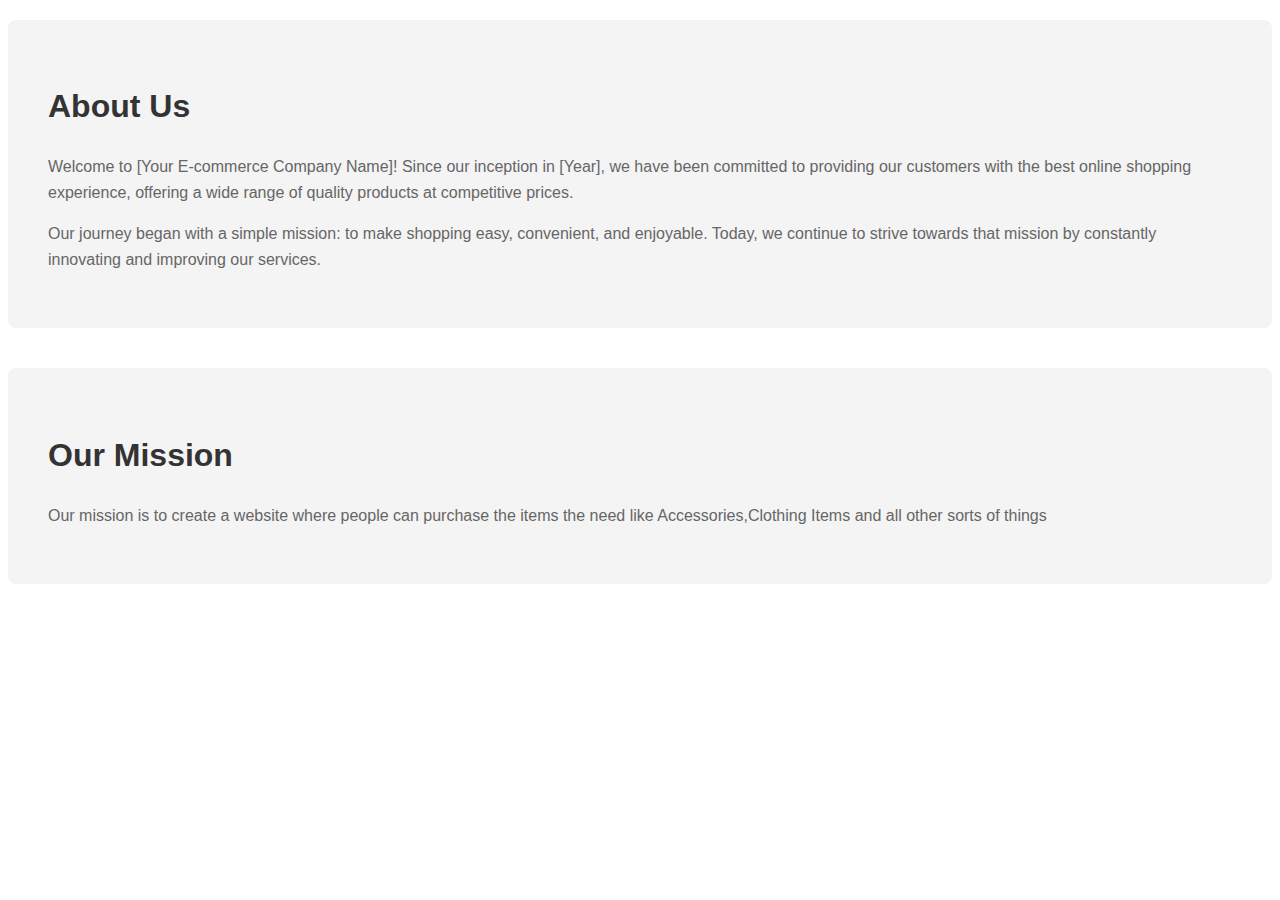
==== AboutUs.html @ 14464c8a "Add files via upload" ====
<!DOCTYPE html>
<html lang="en">
<head>
    <meta charset="UTF-8">
    <meta name="viewport" content="width=device-width, initial-scale=1.0">
    <title>About Us - Example E-commerce</title>
    <style>
        body {
            font-family: Arial, sans-serif;
            line-height: 1.6;
        }
        .about-section {
            background: #f4f4f4;
            padding: 40px;
            margin: 20px 0;
            border-radius: 8px;
        }
        .about-section h1 {
            color: #333;
        }
        .about-section p {
            color: #666;
        }
        .mission, .values, .team {
            margin-top: 40px;
        }
        .team {
            display: flex;
            flex-wrap: wrap;
        }
        .team-member {
            flex: 1;
            margin: 10px;
            padding: 10px;
            background: #fff;
            border: 1px solid #ddd;
            border-radius: 5px;
        }
        .team-member img {
            border-radius: 50%;
            width: 100px;
            height: 100px;
        }
    </style>
</head>
<body>
    <div class="about-section">
        <h1>About Us</h1>
        <p>Welcome to [Your E-commerce Company Name]! Since our inception in [Year], we have been committed to providing our customers with the best online shopping experience, offering a wide range of quality products at competitive prices.</p>
        <p>Our journey began with a simple mission: to make shopping easy, convenient, and enjoyable. Today, we continue to strive towards that mission by constantly innovating and improving our services.</p>
    </div>

    <div class="about-section mission">
        <h1>Our Mission</h1>
        <p>Our mission is to create a website where people can purchase the items the need like Accessories,Clothing Items and all other sorts of things</p>

    
</body>
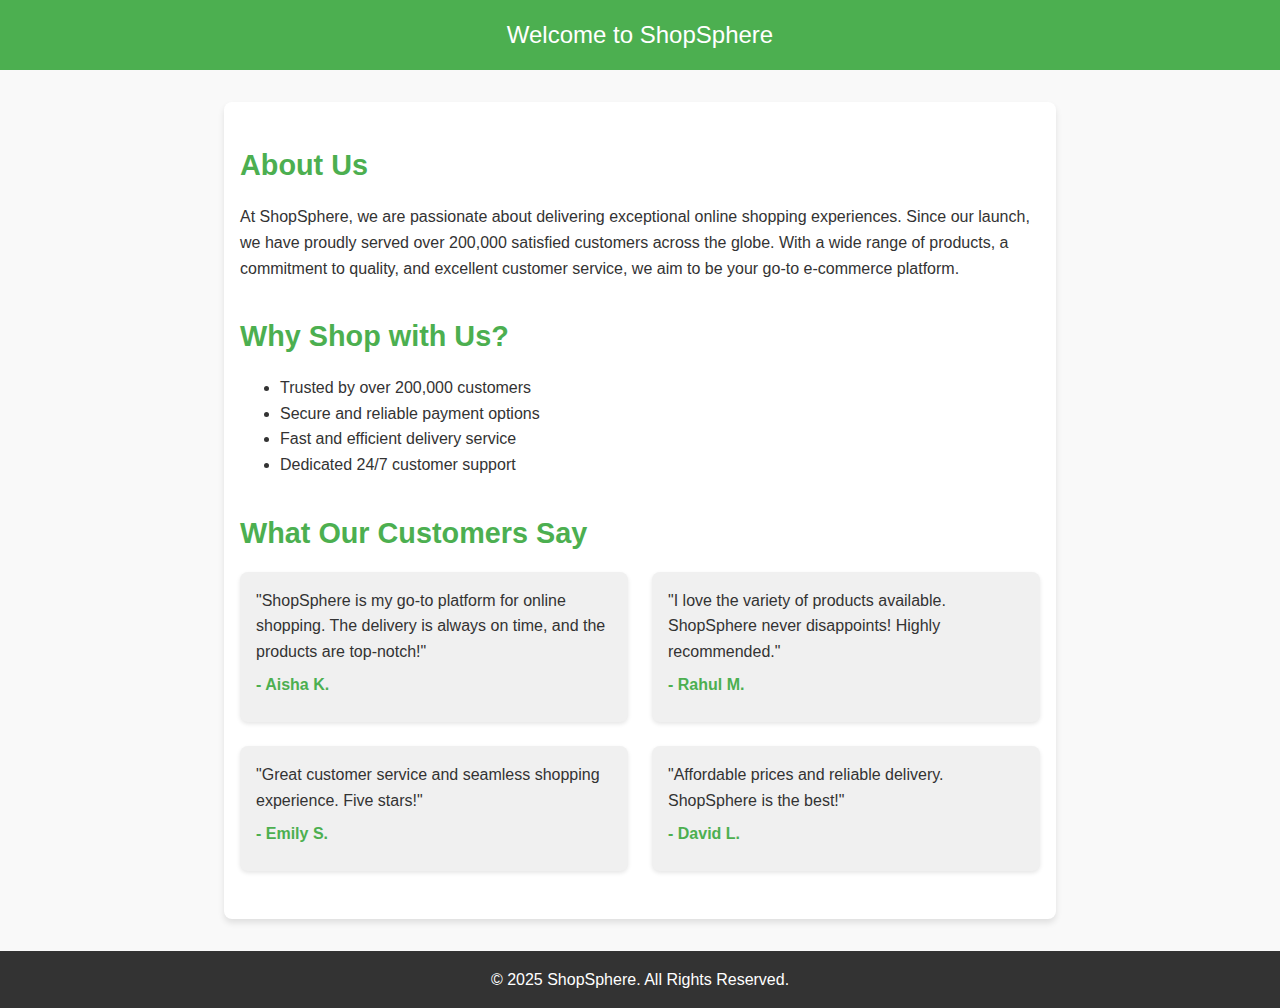
==== commit a40db3fa: "Update AboutUs.html" ====
--- a/AboutUs.html
+++ b/AboutUs.html
@@ -3,56 +3,127 @@
 <head>
     <meta charset="UTF-8">
     <meta name="viewport" content="width=device-width, initial-scale=1.0">
-    <title>About Us - Example E-commerce</title>
+    <title>About Us - ShopSphere</title>
     <style>
         body {
             font-family: Arial, sans-serif;
             line-height: 1.6;
-        }
-        .about-section {
-            background: #f4f4f4;
-            padding: 40px;
-            margin: 20px 0;
-            border-radius: 8px;
-        }
-        .about-section h1 {
+            margin: 0;
+            padding: 0;
+            background-color: #f9f9f9;
             color: #333;
         }
-        .about-section p {
-            color: #666;
+
+        header {
+            background-color: #4CAF50;
+            color: white;
+            padding: 1rem 0;
+            text-align: center;
+            font-size: 1.5rem;
         }
-        .mission, .values, .team {
-            margin-top: 40px;
+
+        .container {
+            max-width: 800px;
+            margin: 2rem auto;
+            padding: 1rem;
+            background: white;
+            border-radius: 8px;
+            box-shadow: 0 4px 6px rgba(0, 0, 0, 0.1);
         }
-        .team {
-            display: flex;
-            flex-wrap: wrap;
+
+        .section {
+            margin-bottom: 2rem;
         }
-        .team-member {
-            flex: 1;
-            margin: 10px;
-            padding: 10px;
-            background: #fff;
-            border: 1px solid #ddd;
-            border-radius: 5px;
+
+        .section h2 {
+            font-size: 1.8rem;
+            margin-bottom: 1rem;
+            color: #4CAF50;
         }
-        .team-member img {
-            border-radius: 50%;
-            width: 100px;
-            height: 100px;
+
+        .testimonials {
+            display: grid;
+            grid-template-columns: 1fr;
+            gap: 1.5rem;
+        }
+
+        .testimonial {
+            background: #f0f0f0;
+            padding: 1rem;
+            border-radius: 8px;
+            box-shadow: 0 2px 4px rgba(0, 0, 0, 0.1);
+        }
+
+        .testimonial p {
+            margin: 0 0 0.5rem 0;
+        }
+
+        .testimonial .author {
+            font-weight: bold;
+            color: #4CAF50;
+        }
+
+        footer {
+            text-align: center;
+            margin-top: 2rem;
+            padding: 1rem 0;
+            background-color: #333;
+            color: white;
+        }
+
+        @media (min-width: 600px) {
+            .testimonials {
+                grid-template-columns: 1fr 1fr;
+            }
         }
     </style>
 </head>
 <body>
-    <div class="about-section">
-        <h1>About Us</h1>
-        <p>Welcome to [Your E-commerce Company Name]! Since our inception in [Year], we have been committed to providing our customers with the best online shopping experience, offering a wide range of quality products at competitive prices.</p>
-        <p>Our journey began with a simple mission: to make shopping easy, convenient, and enjoyable. Today, we continue to strive towards that mission by constantly innovating and improving our services.</p>
+    <header>
+        Welcome to ShopSphere
+    </header>
+
+    <div class="container">
+        <section class="section">
+            <h2>About Us</h2>
+            <p>At ShopSphere, we are passionate about delivering exceptional online shopping experiences. Since our launch, we have proudly served over 200,000 satisfied customers across the globe. With a wide range of products, a commitment to quality, and excellent customer service, we aim to be your go-to e-commerce platform.</p>
+        </section>
+
+        <section class="section">
+            <h2>Why Shop with Us?</h2>
+            <ul>
+                <li>Trusted by over 200,000 customers</li>
+                <li>Secure and reliable payment options</li>
+                <li>Fast and efficient delivery service</li>
+                <li>Dedicated 24/7 customer support</li>
+            </ul>
+        </section>
+
+        <section class="section">
+            <h2>What Our Customers Say</h2>
+            <div class="testimonials">
+                <div class="testimonial">
+                    <p>"ShopSphere is my go-to platform for online shopping. The delivery is always on time, and the products are top-notch!"</p>
+                    <p class="author">- Aisha K.</p>
+                </div>
+                <div class="testimonial">
+                    <p>"I love the variety of products available. ShopSphere never disappoints! Highly recommended."</p>
+                    <p class="author">- Rahul M.</p>
+                </div>
+                <div class="testimonial">
+                    <p>"Great customer service and seamless shopping experience. Five stars!"</p>
+                    <p class="author">- Emily S.</p>
+                </div>
+                <div class="testimonial">
+                    <p>"Affordable prices and reliable delivery. ShopSphere is the best!"</p>
+                    <p class="author">- David L.</p>
+                </div>
+            </div>
+        </section>
     </div>
 
-    <div class="about-section mission">
-        <h1>Our Mission</h1>
-        <p>Our mission is to create a website where people can purchase the items the need like Accessories,Clothing Items and all other sorts of things</p>
-
-    
-</body>+    <footer>
+        &copy; 2025 ShopSphere. All Rights Reserved.
+    </footer>
+</body>
+</html>
